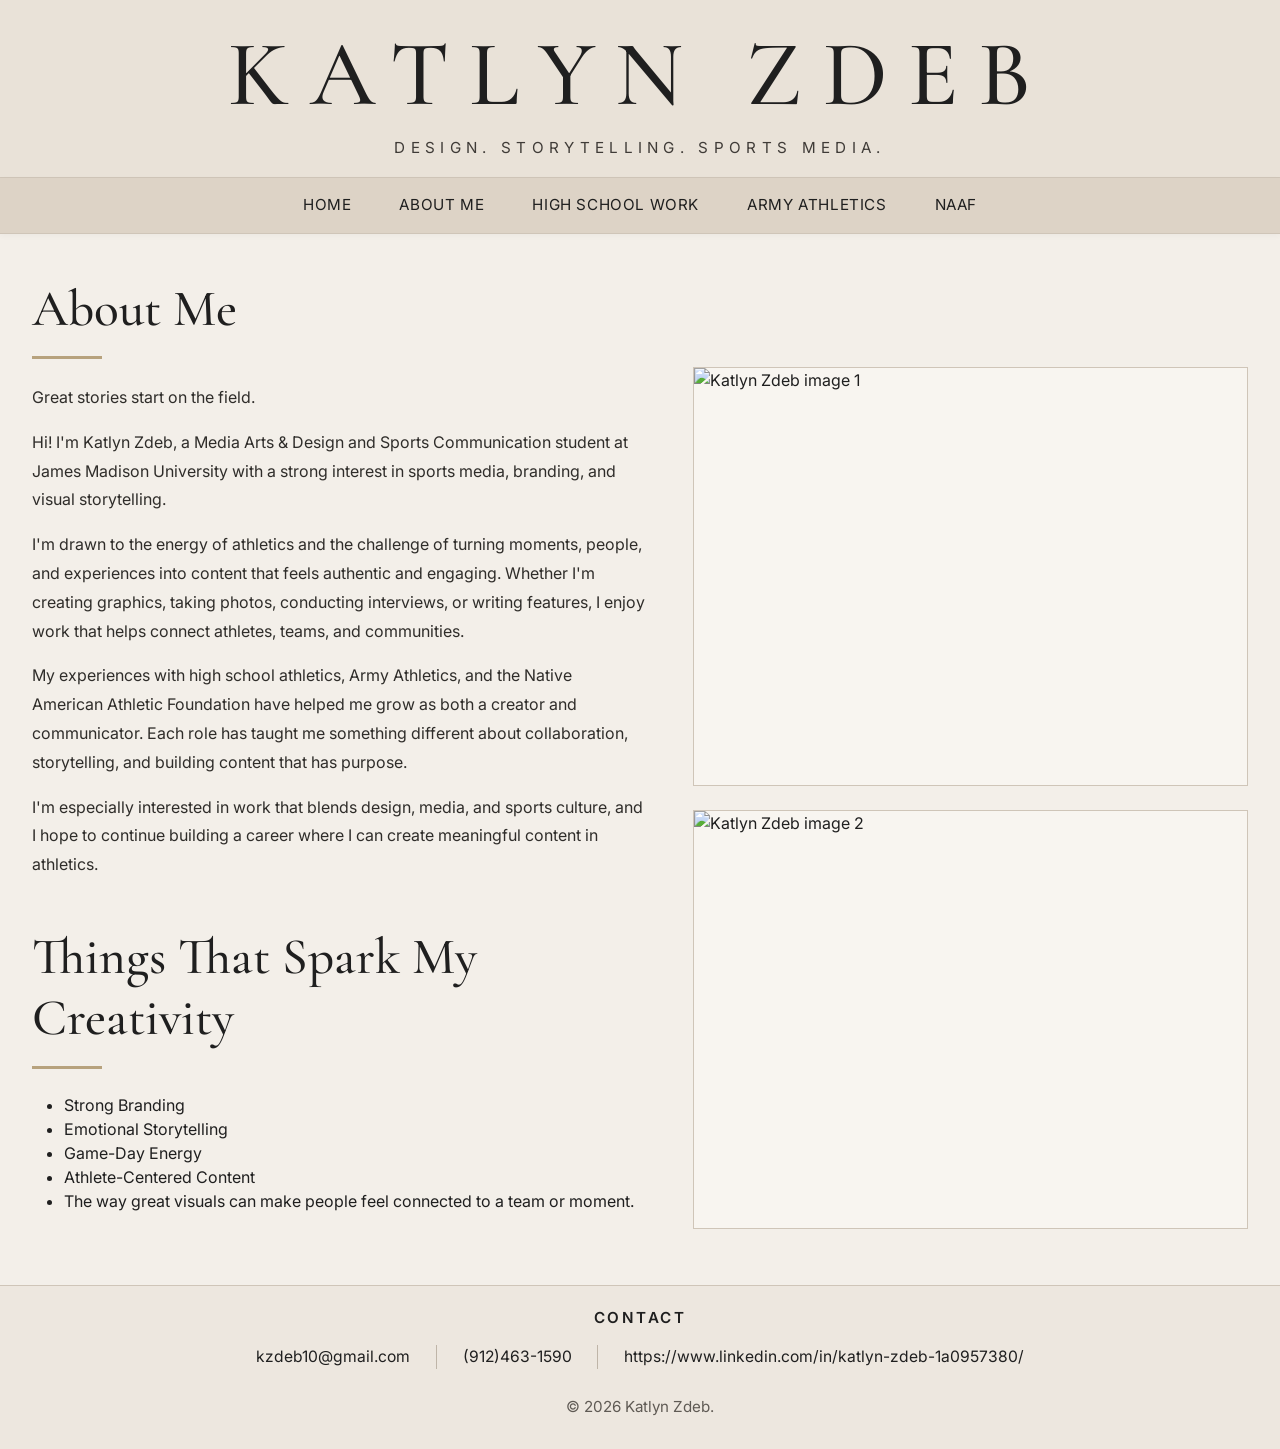
==== about.html @ 075010c1 "Add files via upload" ====
<!DOCTYPE html>
<html lang="en">
<head>
	<meta charset="utf-8">
	<meta name="viewport" content="width=device-width, initial-scale=1">
	<title> Katlyn Zdeb | About Me </title>

	<link rel="preconnect" href="https://fonts.googleapis.com">
	<link rel="preconnect" href="https://fonts.gstatic.com" crossorigin>
	<link href="https://fonts.googleapis.com/css2?family=Cormorant+Garamond:wght@400;500;600&family=Inter:wght@300;400;500;600&display=swap" rel="stylesheet">

	<link href="https://cdn.jsdelivr.net/npm/bootstrap@5.3.3/dist/css/bootstrap.min.css" rel="stylesheet">
	<link rel="stylesheet" href="style.css">

</head>

<body>

	<header class="site-header">
		<h1 class="site-title"> KATLYN ZDEB </h1>
		<p class="site-tagline"> DESIGN. STORYTELLING. SPORTS MEDIA. </p>
	</header>

	<nav class="navbar navbar-expand-lg sticky-top custom-nav">
		<div class="container">
			<button class="navbar-toggler" type="button" data-bs-toggle="collapse" data-bs-target="#mainNav" aria-controls="mainNav" aria-expander="false" aria-label="Toggle navigation">
				<span class="navbar-toggler-icon"></span>
			</button>

			<div class="collapse navbar-collapse justify-content-center" id="mainNav">
				<ul class="navbar-nav mx-auto">
					<li class="nav-item"><a class="nav-link" href="index.html">Home</a></li>
					<li class="nav-item"><a class="nav-link" href="about.html">About Me</a></li>
					<li class="nav-item"><a class="nav-link" href="high-school-soccer.html">High School Work</a></li>
					<li class="nav-item"><a class="nav-link" href="army-athletics.html">Army Athletics</a></li>
					<li class="nav-item"><a class="nav-link" href="naaf.html">NAAF</a></li>
				</ul>
			</div>
		</div>
	</nav>

	<section class="page-section">
		<div class="page-wrap about-layout">
			
			<div class="about-text-column">
				<div class="content-block page-copy">
				<h2 class="section-title"> About Me </h2>
				<div class="gold-line"></div>
				<p> Great stories start on the field. </p>
				<p> Hi! I'm Katlyn Zdeb, a Media Arts & Design and Sports Communication student at James Madison University with a strong interest in sports media, branding, and visual storytelling. </p>
				<p> I'm drawn to the energy of athletics and the challenge of turning moments, people, and experiences into content that feels authentic and engaging. Whether I'm creating graphics, taking photos, conducting interviews, or writing features, I enjoy work that helps connect athletes, teams, and communities. </p>
				<p> My experiences with high school athletics, Army Athletics, and the Native American Athletic Foundation have helped me grow as both a creator and communicator. Each role has taught me something different about collaboration, storytelling, and building content that has purpose.</p>
				<p> I'm especially interested in work that blends design, media, and sports culture, and I hope to continue building a career where I can create meaningful content in athletics.</p>
			</div>

			<div class="content-block page-copy about-creativity">
				<h2 class="section-title"> Things That Spark My Creativity </h2>
				<div class="gold-line"> </div>
				<ul>
					<li> Strong Branding </li>
					<li> Emotional Storytelling </li>
					<li> Game-Day Energy </li> 
					<li> Athlete-Centered Content </li> 
					<li> The way great visuals can make people feel connected to a team or moment.</li>
				</ul>
			</div>
			</div>

			<div class="about-images-column">
				<img src="images/katlyn_4.JPEG" alt="Katlyn Zdeb image 1">
				<img src="images/katlyn_2.HEIC" alt="Katlyn Zdeb image 2">
			</div>
		</div>
	</section>

	<footer>
		<div class="footer-title"> Contact </div>

		<div class="footer-row">
			<div class="footer-item"><a href="mailto:kzdeb10@gmail.com"> kzdeb10@gmail.com</a></div>
			<div class="footer-item"><a href="tel:9124631590"> (912)463-1590</a></div>
			<div class="footer-item"><a href="#"> https://www.linkedin.com/in/katlyn-zdeb-1a0957380/ </a></div>
		</div>
		<p class="copyright">&copy; 2026 Katlyn Zdeb. </p>
	</footer>

	<script src="https://cdn.jsdelivr.net/npm/bootstrap@5.3.3/dist/js/bootstrap.bundle.min.js"> </script>

</body>
</html>
---- style.css ----
:root {
  --bg: #f3efe9;
  --header: #e9e2d8;
  --nav: #ddd3c6;
  --bg-soft: #ede7df;
  --card: #f8f5f0;
  --text: #1f1f1f;
  --muted: #5f5a54;
  --line: #cfc5b8;
  --accent: #b7a27d;
  --overlay-dark: rgba(16, 16, 16, 0.82);
}


* {
  box-sizing: border-box;
}

html {
  scroll-behavior: smooth;
}

body {
  margin: 0;
  background: var(--bg);
  color: var(--text);
  font-family: "Inter", sans-serif;
}

img {
  max-width: 100%;
  display: block;
}

a {
  color: var(--text);
}

a:hover {
  color: var(--muted);
}

p {
  color: #2f2d2a;
  line-height: 1.8;
  margin-bottom: 1rem;
}

h1,
h2,
h3,
h4,
h5,
h6 {
  color: var(--text);
  margin-top: 0;
}


.site-header {
  background-color: var(--header);
  text-align: center;
  padding: 1.8rem 1rem 1rem;
  border-bottom: 1px solid var(--line);
}

.site-title {
  font-family: "Cormorant Garamond", serif;
  font-size: clamp(3rem, 8vw, 5.8rem);
  font-weight: 500;
  letter-spacing: 0.22em;
  line-height: 1;
  margin: 0;
}

.site-tagline {
  margin-top: 0.75rem;
  margin-bottom: 0;
  text-transform: uppercase;
  letter-spacing: 0.35em;
  font-size: 0.95rem;
  color: #3f3b37;
}

.custom-nav {
  background-color: var(--nav);
  border-bottom: 1px solid var(--line);
  padding-top: 0;
  padding-bottom: 0;
  z-index: 1030;
  box-shadow: 0 2px 6px rgba(0, 0, 0, 0.03);
}

.custom-nav .container {
  max-width: 1200px;
}

.custom-nav .navbar-nav {
  gap: 2rem;
}

.custom-nav .nav-link {
  color: var(--text);
  font-size: 0.95rem;
  text-transform: uppercase;
  letter-spacing: 0.04em;
  padding: 1rem 0;
  position: relative;
}

.custom-nav .nav-link:hover,
.custom-nav .nav-link:focus {
  color: var(--text);
}

.custom-nav .nav-link.active::after {
  content: "";
  position: absolute;
  left: 0;
  right: 0;
  bottom: 0.2rem;
  height: 3px;
  background: var(--text);
}

.navbar-toggler {
  border: none;
}

.navbar-toggler:focus {
  box-shadow: none;
}


.page-section {
  padding: 2.8rem 0 3.5rem;
}

.page-wrap {
  max-width: 1280px;
  margin: 0 auto;
  padding: 0 2rem;
}

.content-block {
  margin-bottom: 3rem;
}

.section-title {
  font-family: "Cormorant Garamond", serif;
  font-size: clamp(2.2rem, 4vw, 3.5rem);
  font-weight: 500;
  margin-bottom: 1rem;
}

.centered-title {
  text-align: center;
  font-family: "Cormorant Garamond", serif;
  font-size: clamp(2rem, 3vw, 2.5rem);
  letter-spacing: 0.08em;
  margin-bottom: 1.5rem;
}

.gold-line {
  width: 70px;
  height: 3px;
  background: var(--accent);
  margin-bottom: 1.5rem;
}

.intro-copy p,
.page-copy p {
  max-width: 720px;
}


.feature-grid {
  display: grid;
  grid-template-columns: repeat(2, minmax(260px, 1fr));
  gap: 1.5rem;
  margin-top: 2rem;
}

.feature-card {
  background: var(--card);
  border: 1px solid var(--line);
  padding: 1.75rem;
  transition: transform 0.25s ease, box-shadow 0.25s ease;
}

.feature-card:hover {
  transform: translateY(-4px);
  box-shadow: 0 10px 22px rgba(0, 0, 0, 0.05);
}

.feature-card h3 {
  font-family: "Cormorant Garamond", serif;
  font-size: 2rem;
  margin-bottom: 0.75rem;
}

.feature-card a {
  text-decoration: none;
  font-weight: 500;
}


.project-grid {
  margin-top: 2rem;
}

.project-grid .card {
  background: var(--card);
  border: 1px solid var(--line);
  border-radius: 0;
  overflow: hidden;
  height: 100%;
  transition: transform 0.25s ease, box-shadow 0.25s ease;
}

.project-grid .card:hover {
  transform: translateY(-4px);
  box-shadow: 0 10px 22px rgba(0, 0, 0, 0.05);
}

.project-grid .card-img-top {
  width: 100%;
  height: 420px;
  object-fit: contain;
  background-color: #f8f5f0;
  padding: 0.5rem;
  transition: transform 0.3s ease;
}

.project-grid .card:hover .card-img-top {
  transform: scale(1.03);
}

.project-grid .card-body {
  padding: 1.25rem;
}

.project-grid .card-title,
.project-grid h3 {
  font-family: "Cormorant Garamond", serif;
  font-size: 1.7rem;
  font-weight: 500;
  margin-bottom: 0.4rem;
  letter-spacing: 0.03em;
}

.project-grid .card-text {
  font-size: 0.95rem;
  line-height: 1.6;
  margin-top: 0.5rem;
  margin-bottom: 0;
  color: #2f2d2a;
}


.high-school-grid .card-body {
  padding: 1rem;
}

.high-school-grid .card-title {
  font-size: 1.45rem;
  margin: 0;
}


.army-grid {
  display: grid;
  grid-template-columns: 360px 1fr;
  gap: 2.2rem;
  align-items: start;
}

.army-copy h2 {
  font-family: "Cormorant Garamond", serif;
  font-size: clamp(2.4rem, 4vw, 3.5rem);
  font-weight: 500;
  margin-bottom: 1rem;
}

.army-copy p {
  font-size: 1rem;
  line-height: 1.85;
  color: #2f2d2a;
  margin-bottom: 1.8rem;
  max-width: 320px;
}


.carousel-shell {
  position: relative;
}

.army-carousel .carousel-inner {
  overflow: hidden;
  border-radius: 8px;
}

.army-carousel .carousel-item {
  position: relative;
}

.army-carousel .carousel-item img {
  width: 100%;
  height: 520px;
  object-fit: cover;
  display: block;
}

.slide-info-panel {
  position: absolute;
  top: 0;
  left: 0;
  width: min(36%, 360px);
  height: 100%;
  background: linear-gradient(
    to right,
    var(--overlay-dark),
    rgba(16, 16, 16, 0.76),
    rgba(16, 16, 16, 0.34),
    rgba(16, 16, 16, 0)
  );
  color: #ffffff;
  padding: 4rem 2.1rem 2.2rem 2.6rem;
  display: flex;
  flex-direction: column;
  justify-content: flex-start;
}

.slide-info-panel h3 {
  font-family: "Cormorant Garamond", serif;
  font-size: clamp(2rem, 3vw, 2.8rem);
  font-weight: 500;
  line-height: 1.1;
  text-transform: uppercase;
  margin: 0 0 1.25rem;
  color: #ffffff;
}

.slide-info-panel .mini-line {
  width: 58px;
  height: 3px;
  background: var(--accent);
  margin-bottom: 1.25rem;
}

.slide-info-panel p {
  font-size: 0.98rem;
  line-height: 1.8;
  margin: 0;
  max-width: 235px;
  color: #ffffff;
}

.army-carousel .carousel-control-prev,
.army-carousel .carousel-control-next {
  width: 54px;
  height: 54px;
  top: 50%;
  transform: translateY(-50%);
  background: rgba(0, 0, 0, 0.45);
  opacity: 1;
  border-radius: 4px;
}

.army-carousel .carousel-control-prev {
  left: -26px;
}

.army-carousel .carousel-control-next {
  right: -26px;
}

.army-carousel .carousel-indicators {
  position: static;
  margin-top: 1rem;
  margin-bottom: 0;
  gap: 0.45rem;
}

.army-carousel .carousel-indicators [data-bs-target] {
  width: 12px;
  height: 12px;
  border-radius: 50%;
  border: none;
  background-color: #c5beb5;
  opacity: 1;
}

.army-carousel .carousel-indicators .active {
  background-color: #2a2a2a;
}

.split-layout {
  display: grid;
  grid-template-columns: 1.1fr 0.9fr;
  gap: 3rem;
  align-items: start;
}

.side-image img {
  width: 100%;
  max-height: 420px;
  object-fit: cover;
  border: 1px solid var(--line);
  background: var(--card);
}

.side-image {
  padding-top: 3.5rem;
}

.about-layout {
  display: grid;
  grid-template-columns: 1.05fr 0.95fr;
  gap: 3rem;
  align-items: stretch;
}

.about-text-column {
  display: flex;
  flex-direction: column;
  justify-content: flex-start;
  gap: 2rem;
}

.about-text-column .content-block {
  margin-bottom: 0;
}

.about-images-column {
  display: flex;
  flex-direction: column;
  gap: 1.5rem;
  padding-top: 5.5rem;
  height: 100%;
}

.about-images-column img {
  width: 100%;
  flex: 1;
  border: 1px solid var(--line);
  background: var(--card);
  object-fit: cover;
}

.creativity-block {
  margin-top: 0;
}

.creativity-block ul {
  padding-left: 1.25rem;
  margin-top: 0.75rem;
  margin-bottom: 0;
}

.creativity-block li {
  font-size: 1rem;
  line-height: 1.8;
  margin-bottom: 0.45rem;
}

.creativity-block li:marker {
  color: var(--accent);
}

footer {
  background: var(--bg-soft);
  border-top: 1px solid var(--line);
  text-align: center;
  padding: 1.3rem 1rem 1.8rem;
}

.footer-title {
  text-transform: uppercase;
  letter-spacing: 0.16em;
  font-weight: 600;
  margin-bottom: 1rem;
  font-size: 0.95rem;
}

.footer-row {
  display: flex;
  justify-content: center;
  align-items: center;
  gap: 0;
  flex-wrap: wrap;
  max-width: 1100px;
  margin: 0 auto 1rem;
}

.footer-item {
  padding: 0 1.6rem;
  color: var(--text);
  font-size: 0.98rem;
  border-right: 1px solid #bfb5a8;
  margin-bottom: 0.5rem;
}

.footer-item:last-child {
  border-right: none;
}

.footer-item a {
  text-decoration: none;
  color: var(--text);
}

.footer-item a:hover {
  text-decoration: underline;
}

.copyright {
  margin: 0;
  color: var(--muted);
  font-size: 0.95rem;
}


@media (max-width: 1199px) {
  .army-grid {
    grid-template-columns: 1fr;
  }

  .army-copy p {
    max-width: 100%;
  }
}

@media (max-width: 991px) {
  .feature-grid {
    grid-template-columns: 1fr;
  }

  .custom-nav .navbar-nav {
    gap: 0.4rem;
    padding: 0.5rem 0 1rem;
  }

  .custom-nav .nav-link {
    padding: 0.55rem 0;
  }

  .custom-nav .nav-link.active::after {
    display: none;
  }

  .slide-info-panel {
    width: 100%;
    height: auto;
    top: auto;
    bottom: 0;
    background: rgba(20, 20, 20, 0.82);
    padding: 1.4rem 1.4rem 1.5rem;
  }

  .slide-info-panel h3 {
    font-size: 2rem;
  }

  .slide-info-panel p {
    max-width: 100%;
  }

  .army-carousel .carousel-item img {
    height: 420px;
  }

  .army-carousel .carousel-control-prev {
    left: 10px;
  }

  .army-carousel .carousel-control-next {
    right: 10px;
  }

  .project-grid .card-img-top {
    height: 260px;
  }
}

@media (max-width: 768px) {
  .page-wrap {
    padding: 0 1rem;
  }

  .site-tagline {
    letter-spacing: 0.2em;
    font-size: 0.78rem;
  }

  .army-carousel .carousel-item img {
    height: 340px;
  }

  .project-grid .card-img-top {
    height: 220px;
  }

  .footer-row {
    flex-direction: column;
    gap: 0.5rem;
  }

  .footer-item {
    border-right: none;
    padding: 0;
  }
}

@media (max-width: 575px) {
  .site-title {
    letter-spacing: 0.12em;
  }

  .project-grid .card-img-top {
    height: 240px;
  }

  .high-school-grid .card-title {
    font-size: 1.3rem;
  }

  .project-grid .card-title {
    font-size: 1.45rem;
  }
}

@media (max-width: 991px) {
  .about-layout {
    grid-template-columns: 1fr;
    gap: 2rem;
  }

  .about-images-column {
    grid-template-rows: auto auto;
    padding-top: 0;
  }

  @media (max-width: 991px) {
  .split-layout {
    grid-template-columns: 1fr;
  }

  .side-image {
    padding-top: 0;
  }

  .side-image img {
    max-height: none;
  }
}
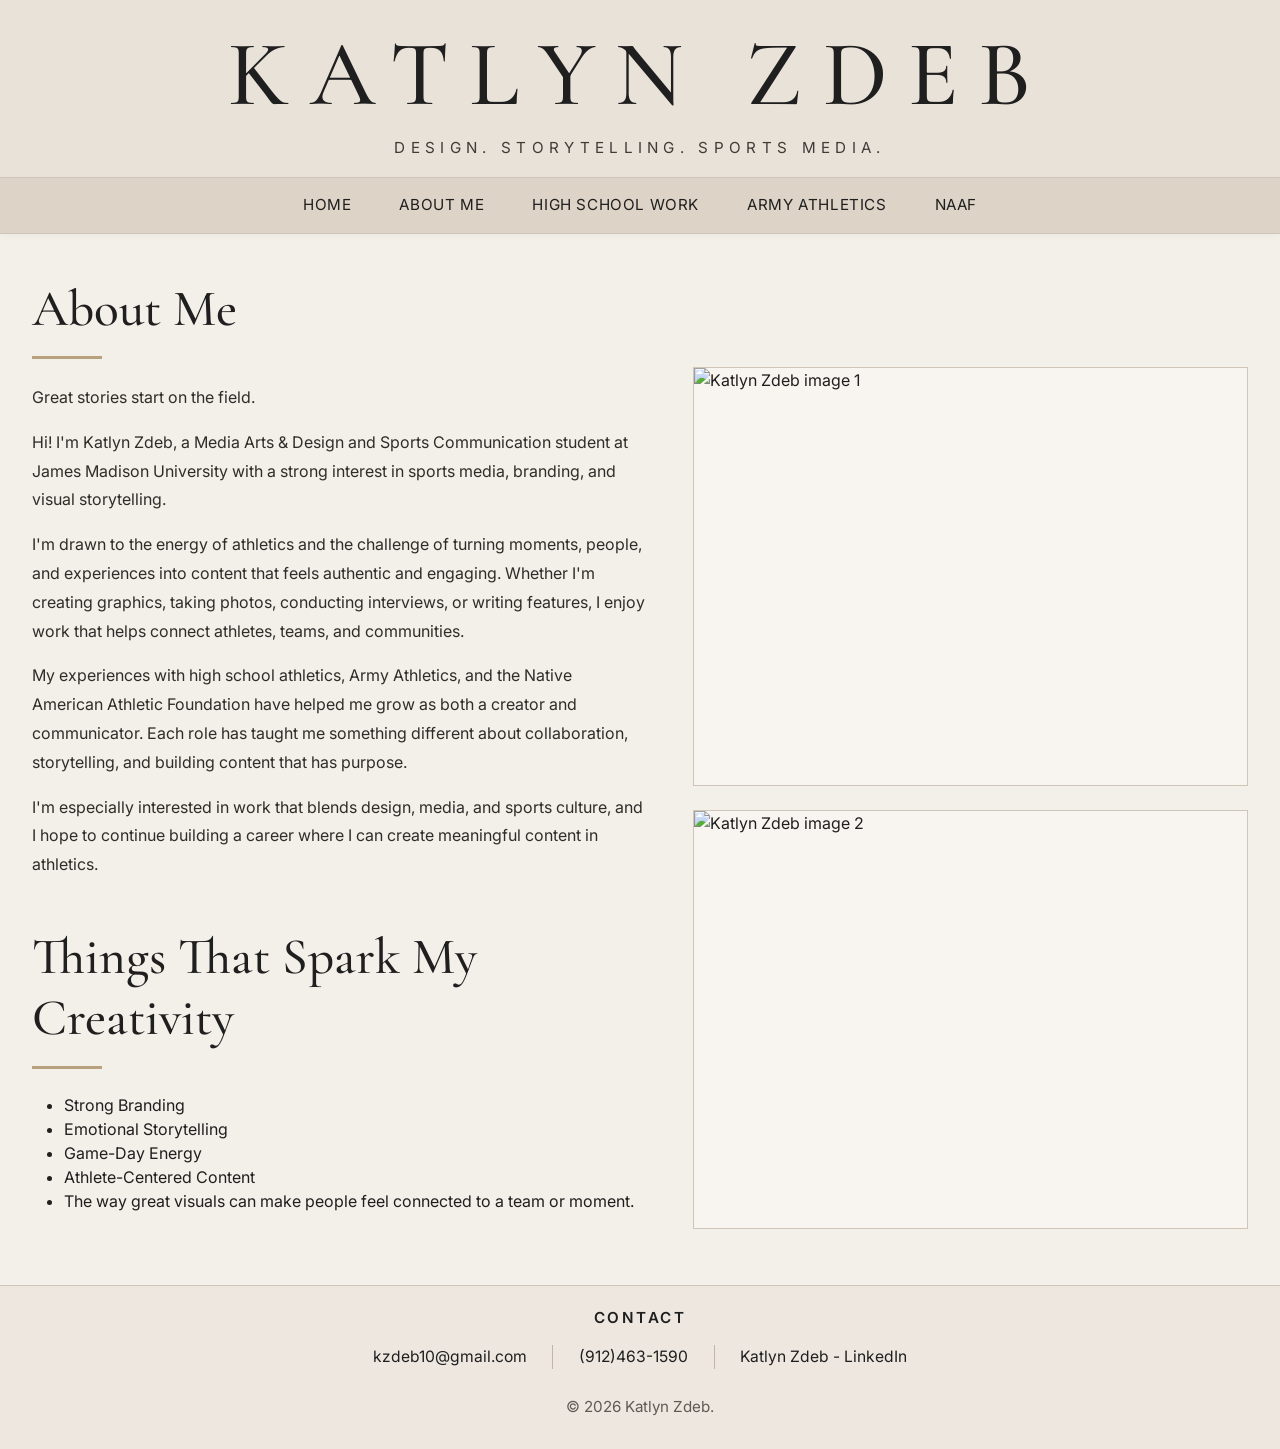
==== commit 26b71237: "Add files via upload" ====
--- a/about.html
+++ b/about.html
@@ -68,8 +68,8 @@
 			</div>
 
 			<div class="about-images-column">
-				<img src="images/katlyn_4.JPEG" alt="Katlyn Zdeb image 1">
-				<img src="images/katlyn_2.HEIC" alt="Katlyn Zdeb image 2">
+				<img src="me_images/katlyn_4.JPEG" alt="Katlyn Zdeb image 1">
+				<img src="me_images/katlyn_2.HEIC" alt="Katlyn Zdeb image 2">
 			</div>
 		</div>
 	</section>
@@ -78,9 +78,11 @@
 		<div class="footer-title"> Contact </div>
 
 		<div class="footer-row">
-			<div class="footer-item"><a href="mailto:kzdeb10@gmail.com"> kzdeb10@gmail.com</a></div>
-			<div class="footer-item"><a href="tel:9124631590"> (912)463-1590</a></div>
-			<div class="footer-item"><a href="#"> https://www.linkedin.com/in/katlyn-zdeb-1a0957380/ </a></div>
+			<div class="footer-item"> kzdeb10@gmail.com</div>
+			<div class="footer-item"> (912)463-1590</div>
+			<div class="footer-item">
+				<a href="https://www.linkedin.com/in/katlyn-zdeb-1a0957380/" target="_blank"> Katlyn Zdeb - LinkedIn </a>
+			</div>
 		</div>
 		<p class="copyright">&copy; 2026 Katlyn Zdeb. </p>
 	</footer>
--- a/style.css
+++ b/style.css
@@ -465,8 +465,35 @@
   margin-bottom: 0.45rem;
 }
 
-.creativity-block li:marker {
+.creativity-block li::marker {
   color: var(--accent);
+}
+
+.naaf-social {
+  margin-top: 2rem;
+}
+
+.social-text {
+  font-size: 1rem;
+  color: #2f2d2a;
+  margin-bottom: 1rem;
+}
+
+.social-icons {
+  display: flex;
+  gap: 1.5rem;
+  align-items: center;
+}
+
+.social-icons img {
+  width: 60px;
+  height: 60px;
+  transition: transform 0.2s ease, opacity 0.2s ease;
+}
+
+.social-icons img:hover {
+  transform: scale(1.1);
+  opacity: 0.8;
 }
 
 footer {
